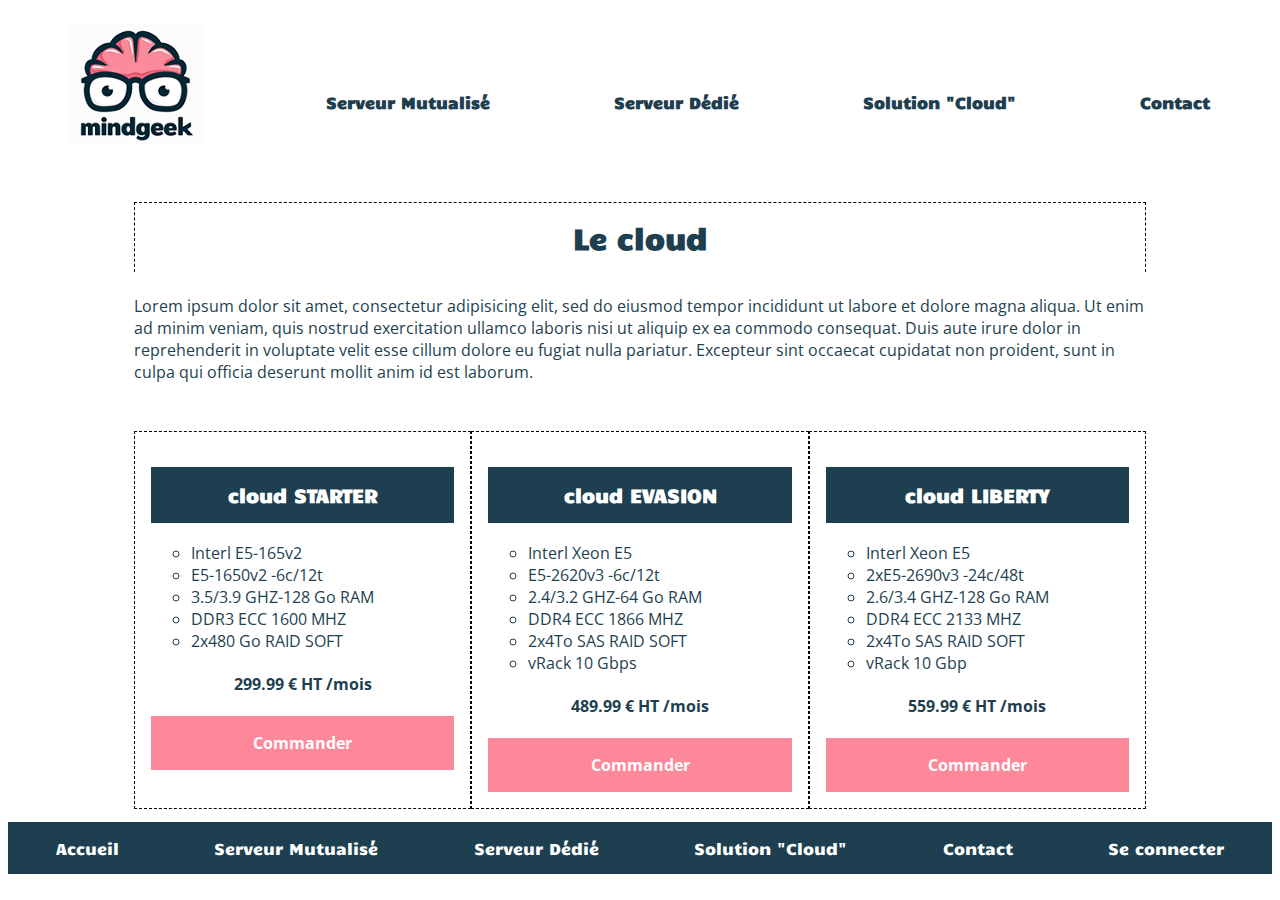
==== brief4/cloud.html @ 822ae660 "Add files via upload" ====
<!DOCTYPE html>
<html lang="fr">
<head>
	<title>Mindgeek</title>
	<meta charset="utf-8">
	<link rel="stylesheet" href="https://use.fontawesome.com/releases/v5.7.1/css/all.css" integrity="sha384-fnmOCqbTlWIlj8LyTjo7mOUStjsKC4pOpQbqyi7RrhN7udi9RwhKkMHpvLbHG9Sr" crossorigin="anonymous">

<link href="https://fonts.googleapis.com/css?family=Candal|Open+Sans" rel="stylesheet">

	<link rel="stylesheet" type="text/css" href="css/common.css">
	<link rel="stylesheet" type="text/css" href="css/style.css">
</head>
<body>
	
    <nav>
		<ul>
			<li>
				<a href="index.html">
					<img src="ressources/img/logo.png">
				</a>
			</li>
			<li>
			
				<a href="serveur-m.html"><i class="fa fa-users"></i>Serveur Mutualisé</a>
			</li>
			<li>
				<a href="serveur-d.html"><i class="fa fa-user"></i>Serveur Dédié</a>
			</li>
			<li>
				<a href="cloud.html"><i class="fa fa-cloud"></i>Solution "Cloud"</a>
			</li>
			<li>
				<a href="contact.html"><i class="fa fa-envelope"></i>Contact</a>
			</li>
		</ul>
	</nav>
</header>
	
<main >
    <h2>Le cloud</h2>
    <p>
        Lorem ipsum dolor sit amet, consectetur adipisicing elit, sed do eiusmod
        tempor incididunt ut labore et dolore magna aliqua. Ut enim ad minim veniam,
        quis nostrud exercitation ullamco laboris nisi ut aliquip ex ea commodo
        consequat. Duis aute irure dolor in reprehenderit in voluptate velit esse
        cillum dolore eu fugiat nulla pariatur. Excepteur sint occaecat cupidatat non
        proident, sunt in culpa qui officia deserunt mollit anim id est laborum.
    </p>
    <section class="dedié">	
        <div>
            <h3>cloud STARTER</h3>
            <ul>
                <li>
                    Interl E5-165v2
                </li>
                <li>
                    E5-1650v2 -6c/12t
                </li>
                <li>
                    3.5/3.9 GHZ-128 Go RAM
                </li>
                <li>
                    DDR3 ECC 1600 MHZ
                </li>
                <li>
                    2x480 Go RAID SOFT
                </li>
            </ul>
                <h4>299.99 € HT /mois</h4>
                <a href="#">Commander</a>
         </div>
         
         <div>
            <h3>cloud EVASION</h3>
            <ul>
                <li>
                    Interl Xeon E5
                </li>
                <li>
                    E5-2620v3 -6c/12t
                </li>
                <li>
                    2.4/3.2 GHZ-64 Go RAM
                </li>
                <li>
                    DDR4 ECC 1866 MHZ
                </li>
                <li>
                    2x4To SAS  RAID SOFT
                </li>
                <li>
                    vRack 10 Gbps
                </li>
            </ul>
                <h4>489.99 € HT /mois</h4>
                <a href="#">Commander</a>
         </div>
         <div>
            <h3>cloud LIBERTY</h3>
            <ul>
                <li>
                    Interl Xeon E5
                </li>
                <li>
                    2xE5-2690v3 -24c/48t
                </li>
                <li>
                    2.6/3.4 GHZ-128 Go RAM
                </li>
                <li>
                    DDR4 ECC 2133 MHZ
                </li>
                <li>
                    2x4To SAS RAID SOFT
                </li>
                <li>
                    vRack 10 Gbp
                </li>
            </ul>
                <h4>559.99 € HT /mois</h4>
                <a href="#">Commander</a>
         </div>
         
    </section>
</main>
    <footer>
        <ul>
            <li>
                <a href="#">Accueil</a>
            </li>
            <li>
                <a href="serveur-m.html">Serveur Mutualisé</a>
            </li>
            <li>
                <a href="serveur-d.html">Serveur Dédié</a>
            </li>
            <li>
                <a href="cloud.html">Solution "Cloud"</a>
            </li>
            <li>
                <a href="contact.html">Contact</a>
            </li>
            <li>
                <a href="#">Se connecter</a>
            </li>
        </ul>
</footer>
</body>
</html>
---- brief4/css/style.css ----
body{ 


    font-family: 'Open Sans', sans-serif;
    color: #1E3F50;
   
    }
    main{
        max-width: 80%;
        margin: auto;
        padding: 1%;
    }
    h1 ,h2 ,h3{
   
       font-family: 'Candal', sans-serif;
   
    }
   nav {
       text-align: center;
       display: flex;
       flex-direction: column;
       flex-wrap: nowrap;
       justify-content: center;
       align-items: center;
       align-content: stretch;
   }
   
       
   nav ul {
       padding: 0;
       list-style-type: none;
   
       
   }
   
   li a .fa
   {
       display: block;
       color:#FD889A;
       margin-top: 2rem;
       font-size:2rem;
   }
   nav ul li a {
   
       color: #1E3F50;
       text-decoration: none;
       font-weight: bold;
           font-family: 'Candal', sans-serif;
   
       
   }
   header{
   
       text-align: center;
       width: 80% auto;
           background-image: url(../ressources/img/background.jpg);
           background-size: cover;
           background-repeat: no-repeat;
       
       color:white;
   
   }
   header p{
       width: 80%;
       margin: auto;
   
       text-align: center;
           font-size: 1em;
           padding: 1% 5%;
   
   }
   header h1{
       padding: 3%;
       font-size: 3em;
       font-family: 'Candal', sans-serif;
       
   }
   header a{
       text-align: left;
       display: block;
       text-decoration: none;
   
       background-color: #FD889A;
       color:white;
       padding: 1rem;
   
   }
   main  h2 {
       text-align: center;
       font-size: 1.8em;
       border:1px dashed black;
       padding:1rem;
       border-bottom: inherit;
   
   
   }
   section div{
       padding-bottom: 1rem;
       text-align: center;
   }
   div i, div h3, div h4{
   
       color:#FD889A;
   }
   div i {
       font-size:2rem;
   }
   div p{text-align: left;}
   footer{
       background-color: #1E3F50;
   
   }
   
   footer ul {
       margin-top: 0;
       text-align: center;
       padding: 0;
       list-style-type: none;
   
   }
   footer a {
       color: white;
       text-decoration:none;
   
   }
   footer ul li {
       padding:1rem 0;
       font-family: 'Candal', sans-serif;
   }
   
   @media screen and (min-width:1024px)
   {
       nav ul {
           width: 100%;
   
           display: flex;
       flex-direction: row;
       flex-wrap: nowrap;
       justify-content: space-around;
       align-items: center;
       align-content: flex-end;
       }
   
       footer ul {
           display: flex;
       flex-direction: row;
       flex-wrap: nowrap;
       justify-content: space-around;
       align-items: center;
       align-content: flex-end;
       }
       
       
       section  {
   
           display: flex;
       flex-direction: row;
       flex-wrap: nowrap;
       justify-content: space-between;
       align-items: stretch;
       align-content: stretch;
       }
       section div{
           width: 30%;
       }
       
   
   
   }
   /*STYLE PAGE DEDIE*/
   .dedié div a {
       text-align: center;
       display: block;
       text-decoration: none;
   
       background-color: #FD889A;
       color:white;
       padding: 1rem;
       font-weight: bold;
   }
   .dedié div {
       border:1px dashed black;
       margin-top: 2rem;
       padding: 1rem;
   }
   
   .dedié h3{
       text-align: center;
       display: block;
       background-color:  #1E3F50;
       color:white;
       padding: 1rem;
       font-weight: bold;
   
   }
   .dedié ul{
       
       text-align: left;
       list-style-type: circle;
   
   }
   .dedié h4{
       color: #1E3F50;
       font-weight: bold;}
       .contact ul {
           padding-left: 0;
           list-style-type: none;
   
       }
   
       
       .contact hr{
           border: 0.1px dashed #FD889A;
           margin: 1rem;
       }
       .contact li{
           font-weight: bold;
       }
       .contact li p{
           font-weight: normal;
           text-align: center;
       }
   .contact a{
       color:#FD889A;
   }
   
   iframe {
       
   
       border:2px solid #808080;
   
   }
   /* LES EFFET HOVER*/
   nav ul li:hover a{
       color:#FD889A;
   
   }
   nav ul li:hover i{
       color:#1E3F50;
   }
   .visiter  a{
           color:#FD889A;
   
   
   }
   .visiter  a i{
       color:#1E3F50;
   
   }
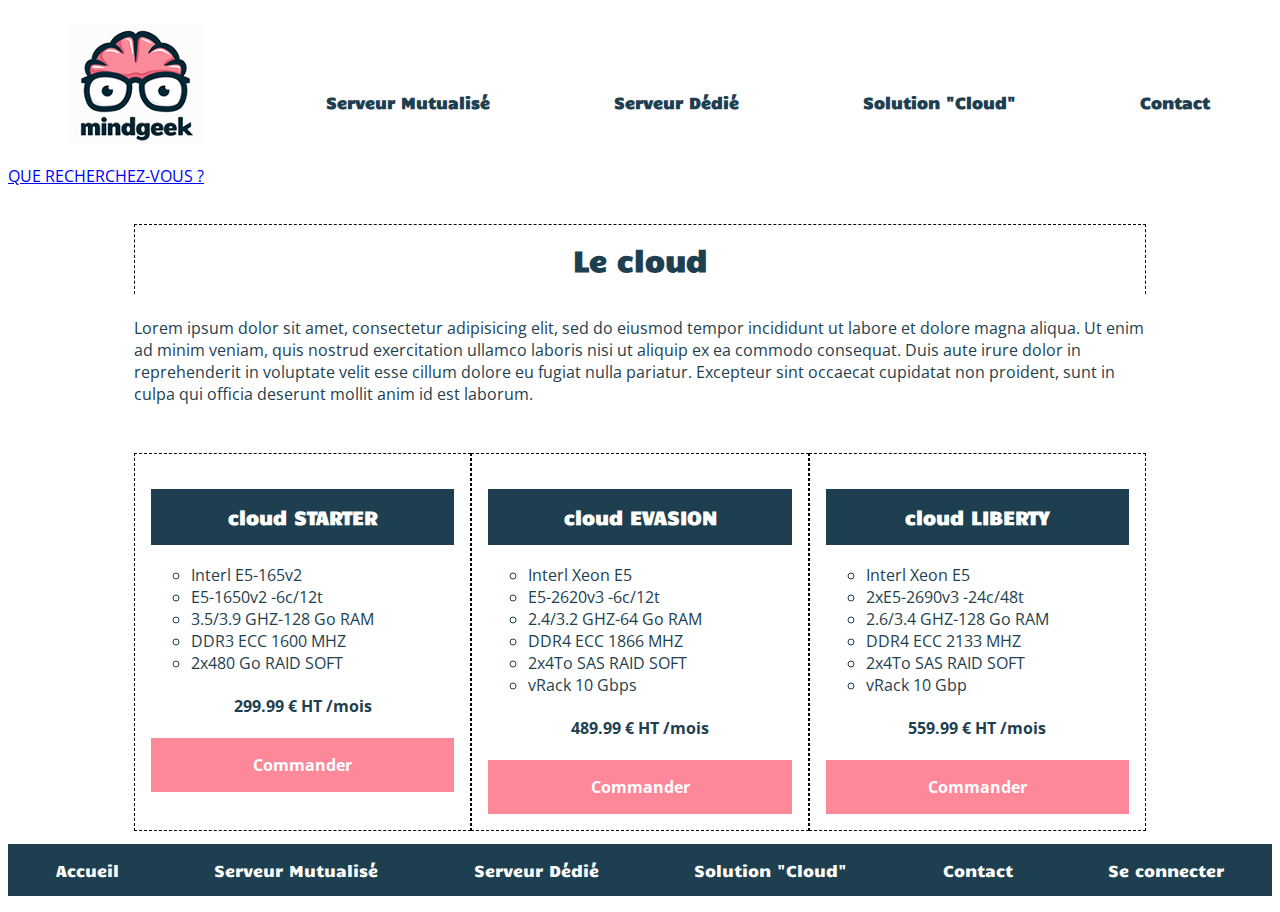
==== commit 833bed62: "Update cloud.html" ====
--- a/brief4/cloud.html
+++ b/brief4/cloud.html
@@ -35,7 +35,7 @@
 		</ul>
 	</nav>
 </header>
-	
+	<a href="#">QUE RECHERCHEZ-VOUS ?</a>
 <main >
     <h2>Le cloud</h2>
     <p>
@@ -46,6 +46,7 @@
         cillum dolore eu fugiat nulla pariatur. Excepteur sint occaecat cupidatat non
         proident, sunt in culpa qui officia deserunt mollit anim id est laborum.
     </p>
+<!-- Section contenant les blocs Starter, Evasion et Liberty	 -->
     <section class="dedié">	
         <div>
             <h3>cloud STARTER</h3>
@@ -146,4 +147,4 @@
         </ul>
 </footer>
 </body>
-</html>+</html>
